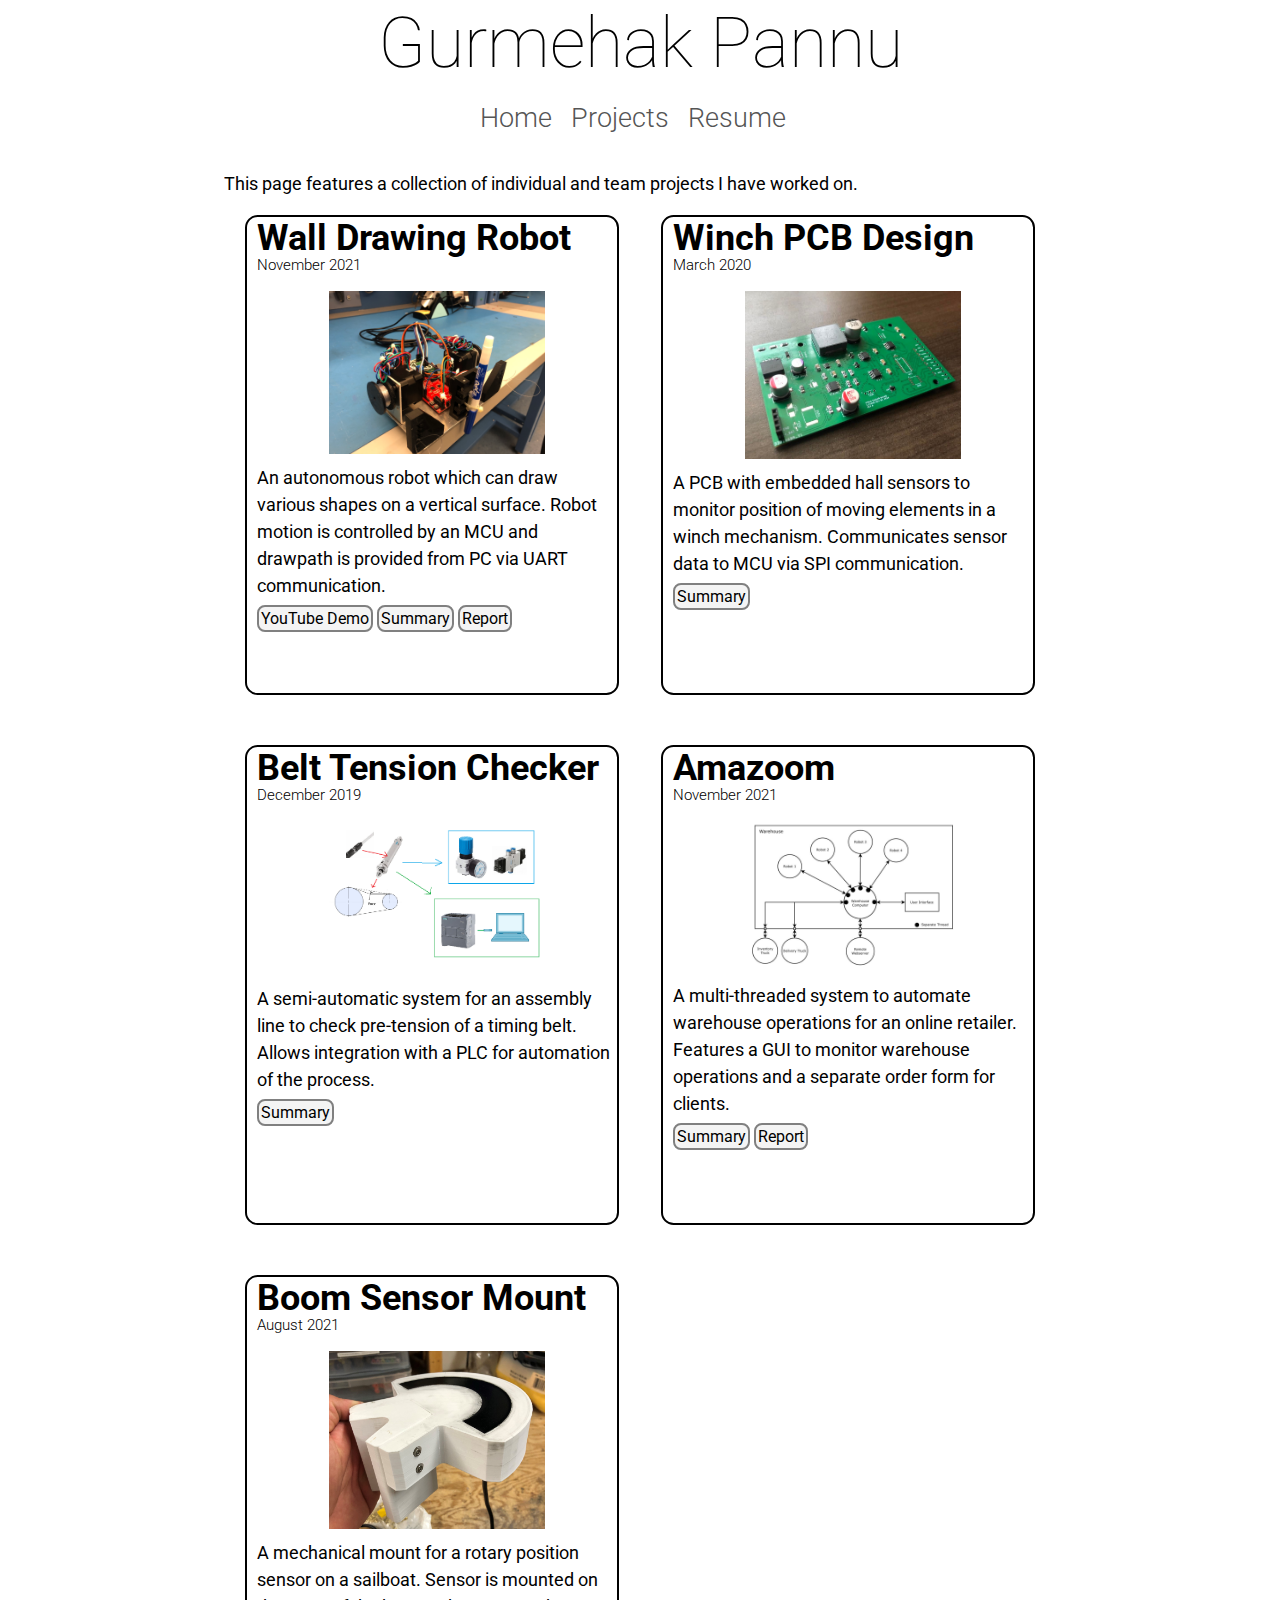
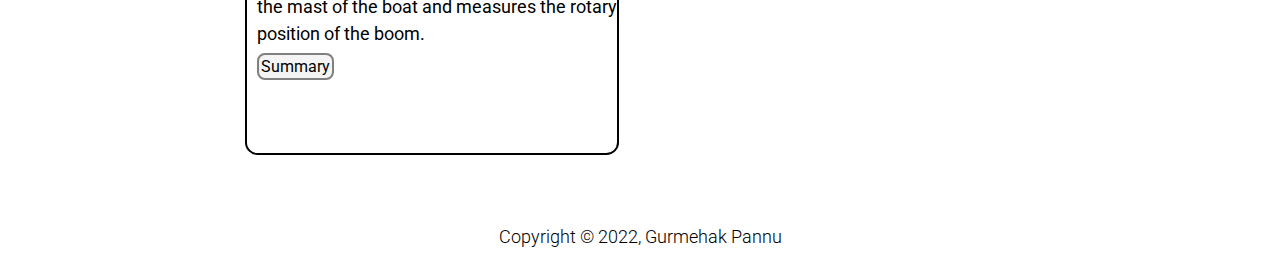
==== projects.html @ 2d811592 "Added resume and project pages" ====
<!DOCTYPE html>
<html>
<head>
	<title>Gurmehak Pannu</title>
	<link rel="stylesheet" type="text/css" href="style.css">

	<!--Custom Fonts from Google-->
	<link rel="preconnect" href="https://fonts.googleapis.com">
	<link rel="preconnect" href="https://fonts.gstatic.com" crossorigin>
	<link href="https://fonts.googleapis.com/css2?family=Roboto:wght@100;300&display=swap" rel="stylesheet">
</head>
<body>
	<header id="main-header">
		<div class="container">
			<h1>Gurmehak Pannu</h1>
		</div>
	</header>

	<nav id="navbar">
		<div class="container">
			<ul>
				<li><a href="index.html">Home</a></li>
				<li><a href="#">Projects</a></li>
				<li><a href="resume.html">Resume</a></li>
			</ul>
		<div>
	</nav>

	<div class = "container">
		<section id="projects-gen-description">
			<p>This page features a collection of individual and team projects I have worked on.</p>
		</section>

		<section id="projects-item1" class="projectListing">
			<h1>Wall Drawing Robot</h1>
			<h2>November 2021</h2>
			<img src = "images/wallRobot.jpg" alt = "Picture" id="picture1">
			<p>An autonomous robot which can draw various shapes on a vertical surface. Robot motion is controlled by an MCU and drawpath is provided from PC via UART communication.
			</p>
			<ul>
				<li><a href="https://www.youtube.com/watch?v=2GK8COWo1Lo" target="_blank">YouTube Demo</a></li>
				<li><a href="pdfs/wallRobot.pdf" target="_blank">Summary</a></li>
				<li><a href="pdfs/wallRobotReport.pdf" target="_blank">Report</a></li>
			</ul>
		</section>

		<section id="projects-item2" class="projectListing">
			<h1>Winch PCB Design</h1>
			<h2>March 2020</h2>
			<img src = "images/winchPCB.jpg" alt = "Picture" width = "200">
			<p>A PCB with embedded hall sensors to monitor position of moving elements in a winch mechanism. Communicates sensor data to MCU via SPI communication.
			</p>
			<ul>
				<li><a href="pdfs/winchPCB.pdf" target="_blank">Summary</a></li>
			</ul>
		</section>

		<section id="projects-item3" class="projectListing">
			<h1>Belt Tension Checker</h1>
			<h2>December 2019</h2>
			<img src = "images/beltTension.jpg" alt = "Picture" width = "200">
			<p>A semi-automatic system for an assembly line to check pre-tension of a timing belt. Allows integration with a PLC for automation of the process.
			</p>
			<ul>
				<li><a href="pdfs/beltTension.pdf" target="_blank">Summary</a></li>
			</ul>
		</section>

		<section id="projects-item4" class="projectListing">
			<h1>Amazoom</h1>
			<h2>November 2021</h2>
			<img src = "images/amazoom.jpg" alt = "Picture" width = "200">
			<p>A multi-threaded system to automate warehouse operations for an online retailer. Features a GUI to monitor warehouse operations and a separate order form for clients.
			</p>
			<ul>
				<li><a href="pdfs/amazoom.pdf" target="_blank">Summary</a></li>
				<li><a href="pdfs/amazoomReport.pdf" target="_blank">Report</a></li>
			</ul>
		</section>

		<section id="projects-item5" class="projectListing">
			<h1>Boom Sensor Mount</h1>
			<h2>August 2021</h2>
			<img src = "images/sailencoder.jpg" alt = "Picture" width = "200">
			<p>A mechanical mount for a rotary position sensor on a sailboat. Sensor is mounted on the mast of the boat and measures the rotary position of the boom.
			</p>
			<ul>
				<li><a href="pdfs/boomSensor.pdf" target="_blank">Summary</a></li>
			</ul>
		</section>
	</div>

	<footer id="main-footer">
		<p>Copyright &copy; 2022, Gurmehak Pannu</p>
	</footer>
</body>
</html>
---- style.css ----
body{
	background-color: :#f4f4f4;
	color: black;
	font-family: "Roboto",sans-serif;
	font-size: 18px;
	line-height: 1.5em;
	margin: 0;
}

.container{
	width: 65%;
	margin: auto;
	overflow: hidden;
}

#main-header{
	min-width: 900px;
	padding: 0;
}

#main-header h1{
	font-size: 70px;
	font-weight: 100;
	text-align: center;
	margin-top: 30px;
	margin-bottom: 30px;
}

#navbar ul{
	padding: 0;
	list-style: none;
	text-align: center;
}

#navbar li{
	display: inline;
}

#navbar a{
	color: #555;
	text-decoration: none;
	font-size: 27px;
	padding-right: 15px;
	font-weight: 300;
}

#navbar a:hover{
	font-weight: bold;
}

#personalInfo{
	font-weight: 300;
}

#profilePic{
	text-align: center;
}

#main-footer{
	text-align: center;
	font-weight: 300;
}

.projectListing{
	float: left;
	width: 45%;
	border: 2px solid;
	border-radius: 0.7em;
	padding-left: 10px;
	box-sizing: border-box;
	margin: 0 2.5%;
	margin-bottom: 50px;
	height: 480px;
}

.projectListing h1{
	margin-top: 8px;
	margin-bottom: 0;
}

.projectListing h2{
	font-size: 15px;
	margin-top: 0;
	font-weight: 300;
}

.projectListing img{
	display: block;
	width: 60%;
	margin: auto;
}

.projectListing p{
	margin-top: 10px;
	margin-bottom: 5px;
}

.projectListing ul{
	margin: 0;
	padding: 0;
}

.projectListing li{
	list-style: none;
	display: inline;
}

.projectListing a{
	text-decoration: none;
	font-size: 16px;
	border: gray solid 2px;
	border-radius: 0.5em;
	padding: 2px;
	background-color: #f4f4f4;
	color: black;
}

.projectListing a:hover{
	background-color: #aab2b5;
}

#resume-gen-description a{
	text-decoration: none;
	font-size: 16px;
	border: gray solid 2px;
	border-radius: 0.5em;
	padding: 2px;
	background-color: #f4f4f4;
	color: black;
}

#resume-gen-description a:hover{
	background-color: #aab2b5;
}
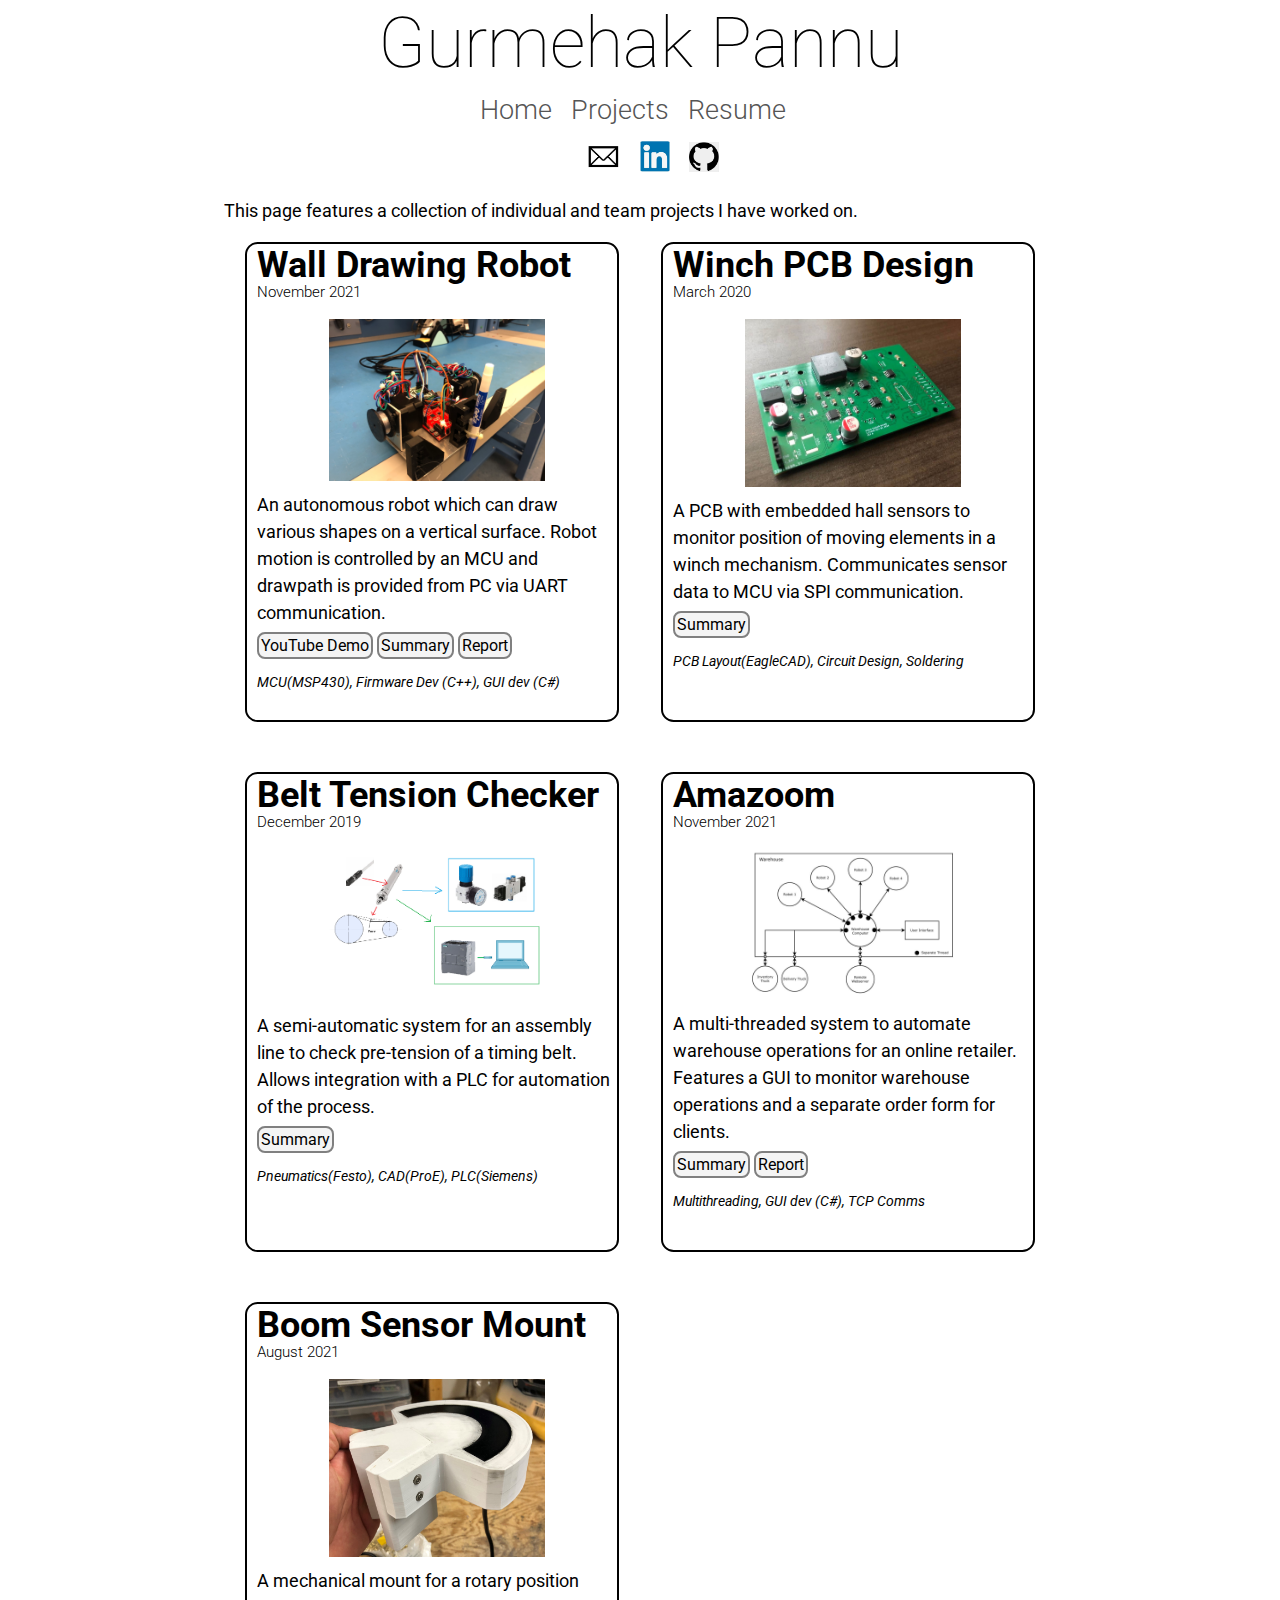
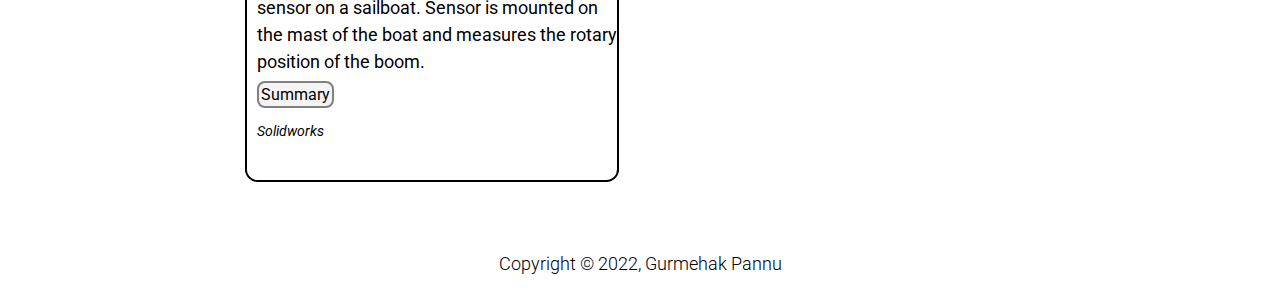
==== commit adb154cd: "Added contact line and added media queries to make site more responsive" ====
--- a/projects.html
+++ b/projects.html
@@ -8,6 +8,10 @@
 	<link rel="preconnect" href="https://fonts.googleapis.com">
 	<link rel="preconnect" href="https://fonts.gstatic.com" crossorigin>
 	<link href="https://fonts.googleapis.com/css2?family=Roboto:wght@100;300&display=swap" rel="stylesheet">
+
+	<!-- Set up title icon-->
+	<link rel="shortcut icon" href="favicon.ico" />
+
 </head>
 <body>
 	<header id="main-header">
@@ -26,6 +30,16 @@
 		<div>
 	</nav>
 
+	<section class="contactLine">
+		<div class="container">
+			<ul>
+				<li><a href="mailto: gm.pannu41@gmail.com" target="_blank"><img src = "images/mail.jpg" alt = "Pic" width = "35"></a></li>
+				<li><a href="https://www.linkedin.com/in/gurmehakpannu/" target="_blank"><img src = "images/linkedin.jpg" alt = "Pic" width = "30"></a></li>
+				<li><a href="https://github.com/gurmehak41" target="_blank"><img src = "images/github.jpg" alt = "Pic" width = "30"></a></li>
+			</ul>
+		</div>
+	</section>
+
 	<div class = "container">
 		<section id="projects-gen-description">
 			<p>This page features a collection of individual and team projects I have worked on.</p>
@@ -42,6 +56,10 @@
 				<li><a href="pdfs/wallRobot.pdf" target="_blank">Summary</a></li>
 				<li><a href="pdfs/wallRobotReport.pdf" target="_blank">Report</a></li>
 			</ul>
+
+			<div class="skillTags">
+				<p>MCU(MSP430), Firmware Dev (C++), GUI dev (C#)</p>
+			</div>
 		</section>
 
 		<section id="projects-item2" class="projectListing">
@@ -53,6 +71,10 @@
 			<ul>
 				<li><a href="pdfs/winchPCB.pdf" target="_blank">Summary</a></li>
 			</ul>
+
+			<div class="skillTags">
+				<p>PCB Layout(EagleCAD), Circuit Design, Soldering</p>
+			</div>
 		</section>
 
 		<section id="projects-item3" class="projectListing">
@@ -64,6 +86,10 @@
 			<ul>
 				<li><a href="pdfs/beltTension.pdf" target="_blank">Summary</a></li>
 			</ul>
+
+			<div class="skillTags">
+				<p>Pneumatics(Festo), CAD(ProE), PLC(Siemens)</p>
+			</div>
 		</section>
 
 		<section id="projects-item4" class="projectListing">
@@ -76,6 +102,10 @@
 				<li><a href="pdfs/amazoom.pdf" target="_blank">Summary</a></li>
 				<li><a href="pdfs/amazoomReport.pdf" target="_blank">Report</a></li>
 			</ul>
+
+			<div class="skillTags">
+				<p>Multithreading, GUI dev (C#), TCP Comms</p>
+			</div>
 		</section>
 
 		<section id="projects-item5" class="projectListing">
@@ -87,6 +117,10 @@
 			<ul>
 				<li><a href="pdfs/boomSensor.pdf" target="_blank">Summary</a></li>
 			</ul>
+
+			<div class="skillTags">
+				<p>Solidworks</p>
+			</div>
 		</section>
 	</div>
 
--- a/style.css
+++ b/style.css
@@ -30,6 +30,8 @@
 	padding: 0;
 	list-style: none;
 	text-align: center;
+	margin-bottom: 5px;
+	margin-top: 10px;
 }
 
 #navbar li{
@@ -70,7 +72,7 @@
 	box-sizing: border-box;
 	margin: 0 2.5%;
 	margin-bottom: 50px;
-	height: 480px;
+	min-height: 480px;
 }
 
 .projectListing h1{
@@ -132,3 +134,35 @@
 #resume-gen-description a:hover{
 	background-color: #aab2b5;
 }
+
+.skillTags{
+	font-size: 14px;
+	font-style: italic;
+}
+
+.contactLine ul{
+	text-align: center;
+	margin-top: 10px;
+	margin-bottom: 0;
+}
+
+.contactLine li{
+	display: inline;
+	padding-right: 15px;
+	vertical-align: middle;
+}
+
+.contactLine a{
+	list-style: none;
+}
+
+@media(max-width: 800px){
+	.container{
+		width: 100%;
+	}
+
+	#main-header h1{
+		text-align: left;
+	}
+}
+
